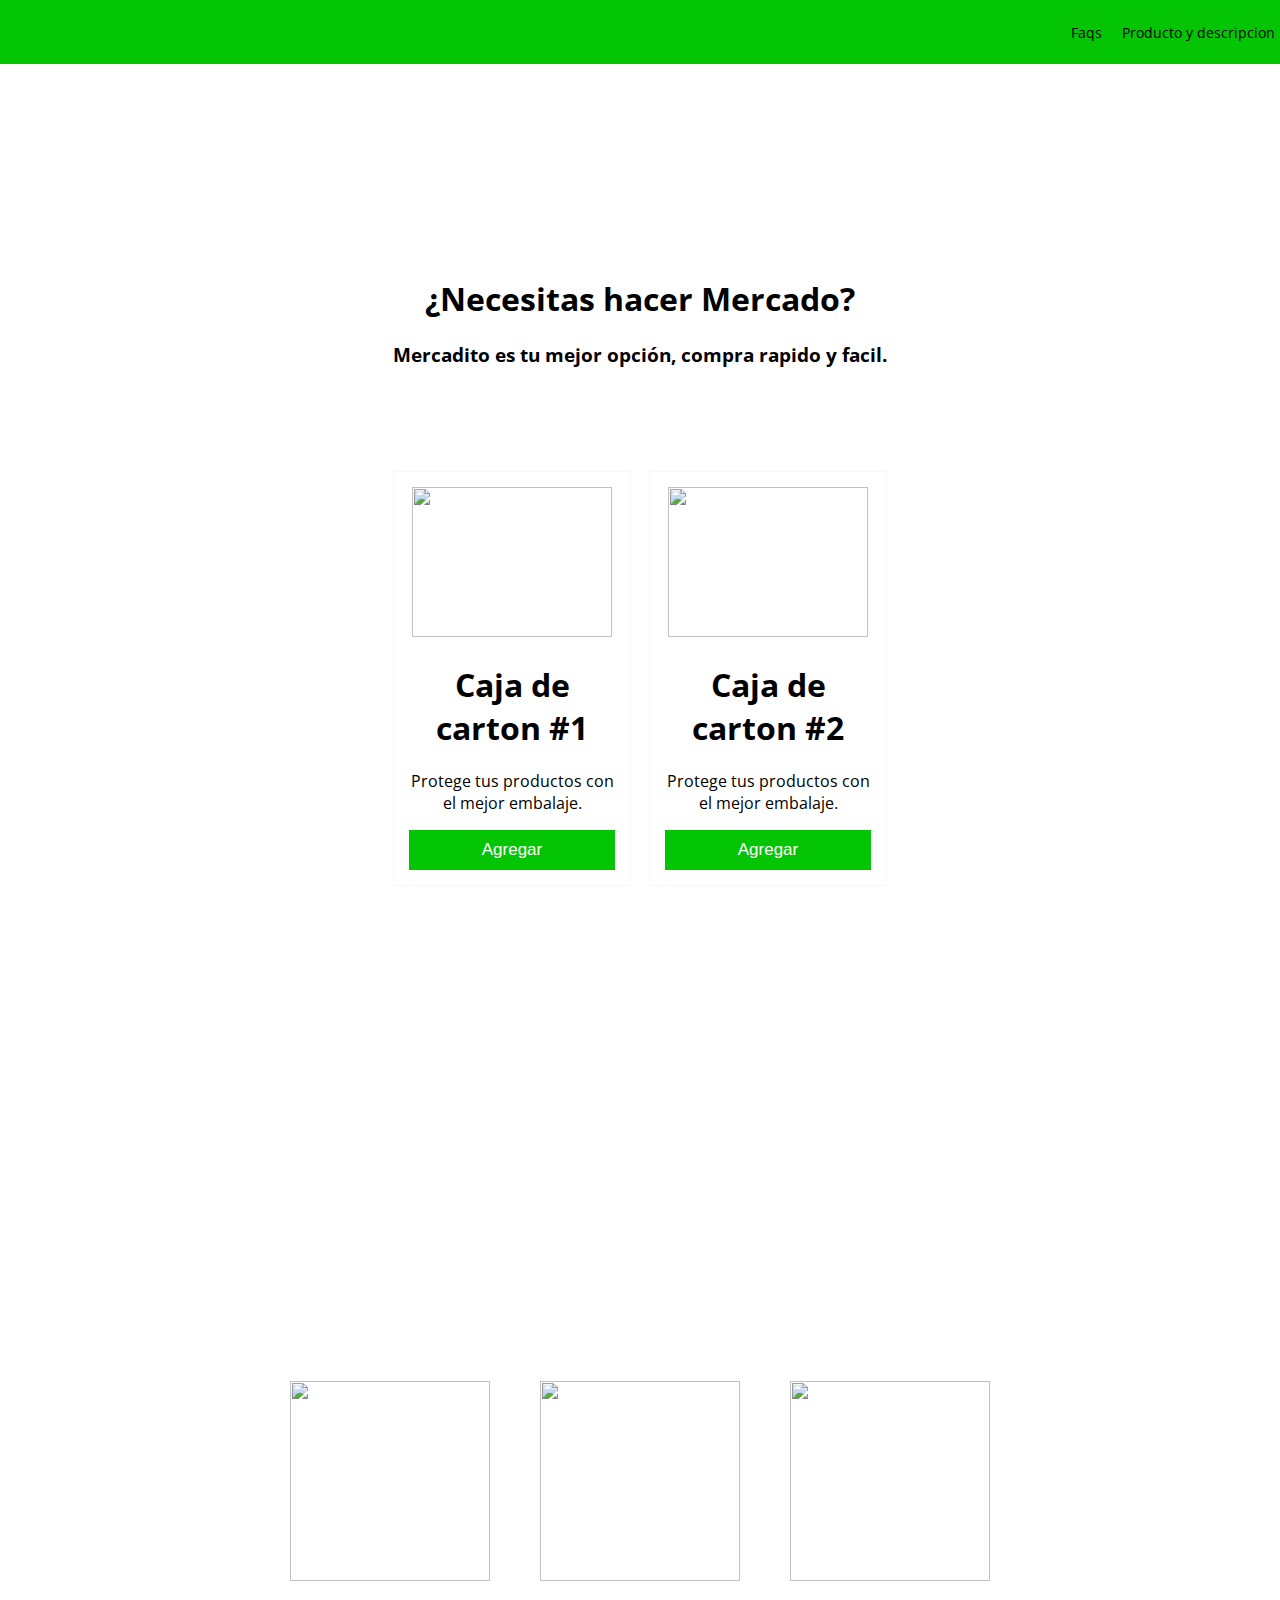
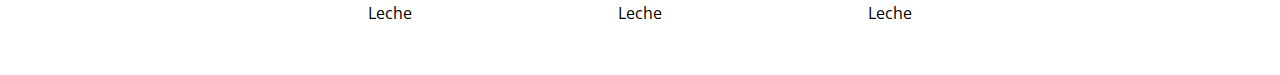
==== index.html @ a6bc33ea "agregando seccion nueva" ====
<!DOCTYPE html>
<html lang="es">

<head>
    <meta charset="UTF-8">
    <link rel="stylesheet" href="css/estilos.css">

    <title>Mercadito</title>
</head>
</style>

<body>

    <!-- Aquí empieza el navbar -->

    <nav>
        <div class="brand_image">
            <img src="images/logo-copy.png" alt="">
        </div>
        <div class="nav_options">
            <ul>
                <li><a href="#">Faqs</a></li>
                <li><a href="#">Producto y descripcion</a></li>
            </ul>
        </div>
    </nav>

    <!-- Aquí acaba el navbar -->

    <div class="main_section">
        <h1>¿Necesitas hacer Mercado?</h1>
        <h3>Mercadito es tu mejor opción, compra rapido y facil.</h3>
    </div>

    <div class="products">
        <div class="product">
            <div class="content">
                <div class="img_content">
                    <img class="img-box" src="images/caja1.jpg" alt="">
                </div>
                <h1>Caja de carton #1</h1>
                <p>Protege tus productos con el mejor embalaje.</p>
                <button class="main-buttom">Agregar</button>
            </div>
        </div>

        <div class="product">

            <div class="content">
                <div class="img_content">
                    <img class="img-box" src="images/caja2.jpg" alt="">
                </div>
                <h1>Caja de carton #2</h1>
                <p>Protege tus productos con el mejor embalaje.</p>
                <button class="main-buttom">Agregar</button>
            </div>
        </div>
    </div>

    <section class="catalog">
        <div class="catalog-product">
            <img class="leche" src="images/leche.jpg" alt="">
            <p>Leche</p>
        </div>
        <div class="catalog-product">
            <img class="leche" src="images/leche.jpg" alt="">
            <p>Leche</p>
        </div>
        <div class="catalog-product">
            <img class="leche" src="images/leche.jpg" alt="">
            <p>Leche</p>
        </div>

    </section>
    <script src="scripts/script.js"></script>
</body>

</html>
---- css/estilos.css ----
@import url('https://fonts.googleapis.com/css?family=Open+Sans:400,700&display=swap');

/*------------------------Variables*/

:root{
    /* colores */
    --green-color:#04c504;
    --white-color: white;
    --black-color: black;
    /* space */
    --space:10px;
    /* Tipografia */
    --normal:14px;
    /* box shadow */
    --box: 0 0 1px #d2cfcf;
}

/*------------------------Variables*/

html, body{
    padding: 0px;
    margin: 0px;
    font-family: 'Open Sans', sans-serif;
}

nav{
    display: flex;
    background-color: var(--green-color);
    padding: 5px;
    color: var(--white-color);
    justify-content: space-between;
    align-items: center;
}


nav ul{
    display: flex; 
}

nav li{
    padding-left: 20px;
    list-style: none ;
}

nav li a{
     color: var(--black-color);
     text-decoration: none;
     font-size: var(--normal);
     
}

nav li a:hover{
    color: var(--white-color);
}

/* ------------------------ Main section */



.main_section{
    padding: 15%;
    text-align: center;
}

.products{
    background-image: url("../images/curve.png ");
    max-height: 50px;
    background-size: cover;
    background-position: center top; 
    padding: 30%;
    display: flex;
}

.product{
    padding: var(--space);
    margin-top: -500px;
    text-align: center;
}

.product .content{
    background-color: var(--white-color);
    padding: 15px;
    border: var(--space);
    box-shadow:var(--box);
}

.img_content{
    text-align: center;
}

.img-box{
    width: 200px;
    height: 150px;
}

.main-buttom{
    background-color:var(--green-color);
    width: 100%;
    padding: var(--space);
    font-size: 17px;
    color: var(--white-color);
    border: 0;
}

.main-buttom:hover{
    background-color: #0a7c0a;
    cursor: pointer;
    border-radius: 2px;
}
.catalog{
    padding: var(--space);
    display: flex;
    justify-content: center;
}

.catalog-product{
    border:  rgb(214, 214, 214);
    padding: 15px;
    text-align: center;
    padding: 15px;
    margin: var(--space);
}

.leche{
    width: 200px;
    height: 200px;
}
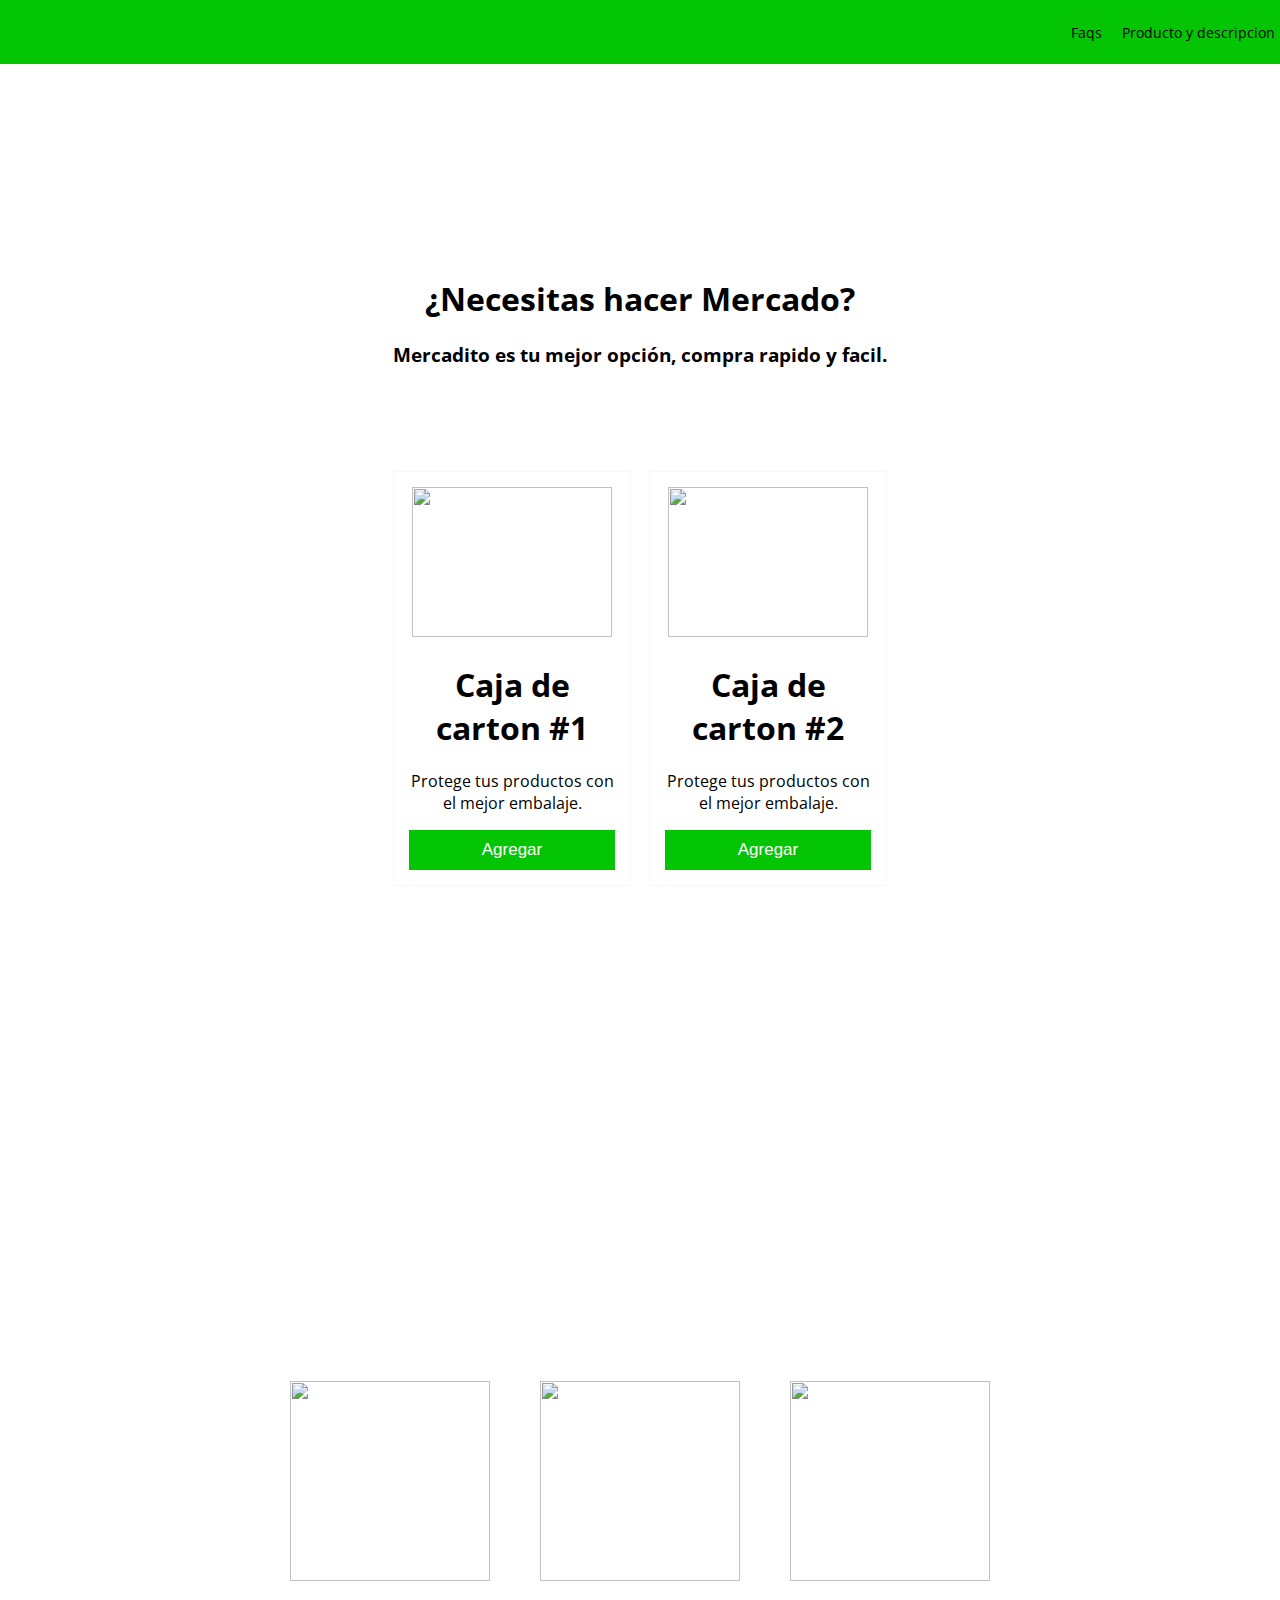
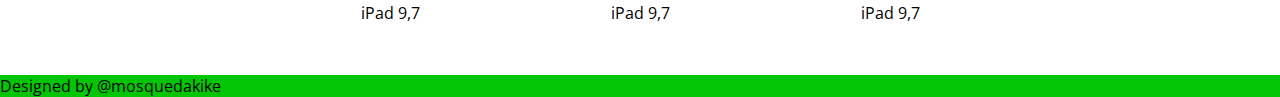
==== commit 2daa415b: "agregando footter" ====
--- a/index.html
+++ b/index.html
@@ -59,19 +59,24 @@
 
     <section class="catalog">
         <div class="catalog-product">
-            <img class="leche" src="images/leche.jpg" alt="">
-            <p>Leche</p>
+            <img class="leche" src="images/ipad.jpg" alt="">
+            <p>iPad 9,7</p>
         </div>
         <div class="catalog-product">
-            <img class="leche" src="images/leche.jpg" alt="">
-            <p>Leche</p>
+            <img class="leche" src="images/ipad.jpg" alt="">
+            <p>iPad 9,7</p>
         </div>
         <div class="catalog-product">
-            <img class="leche" src="images/leche.jpg" alt="">
-            <p>Leche</p>
+            <img class="leche" src="images/ipad.jpg" alt="">
+            <p>iPad 9,7</p>
+        </div>        
+    </section>
+
+    <footer class="footer">
+        <div class="contact">
+            Designed by @mosquedakike
         </div>
-
-    </section>
+    </footer>
     <script src="scripts/script.js"></script>
 </body>
 
--- a/css/estilos.css
+++ b/css/estilos.css
@@ -126,3 +126,8 @@
     height: 200px;
 }
 
+.footer{
+    padding: 0px;
+    margin: 0px;
+    background-color: var(--green-color);
+}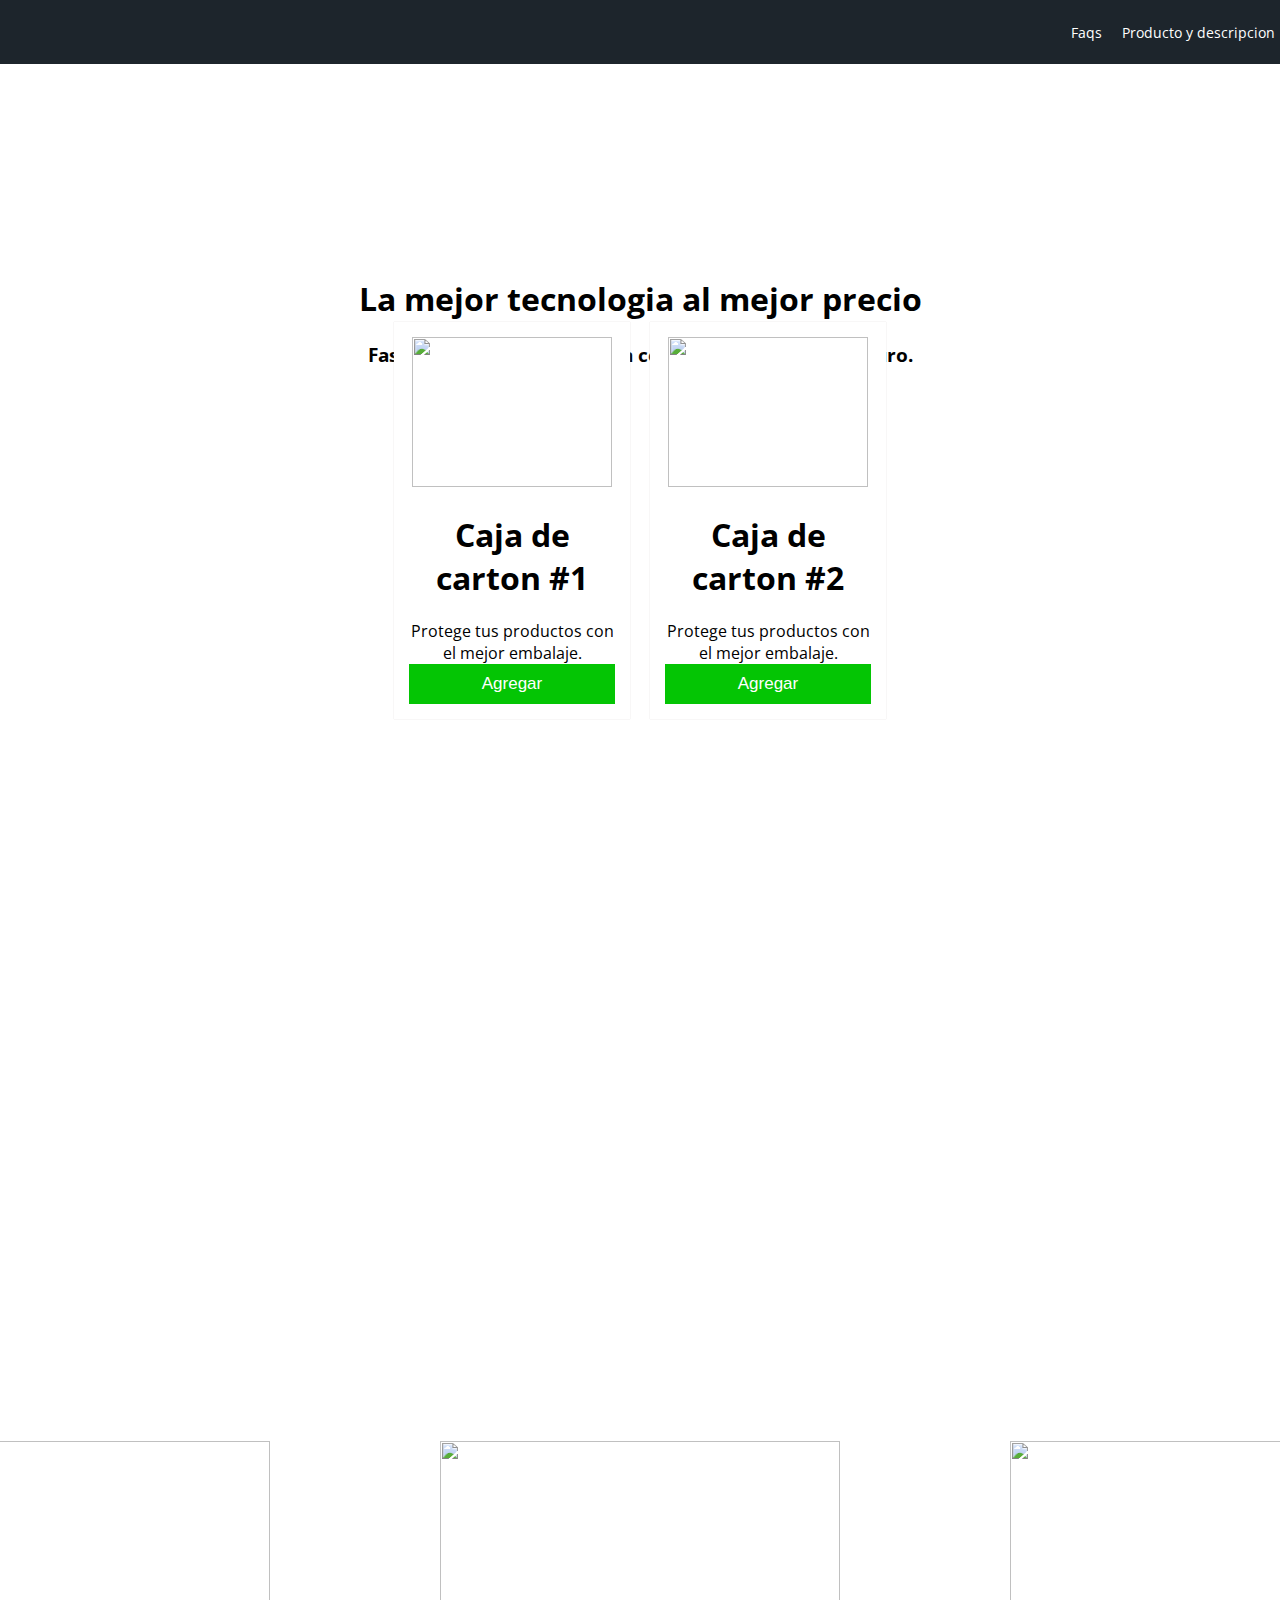
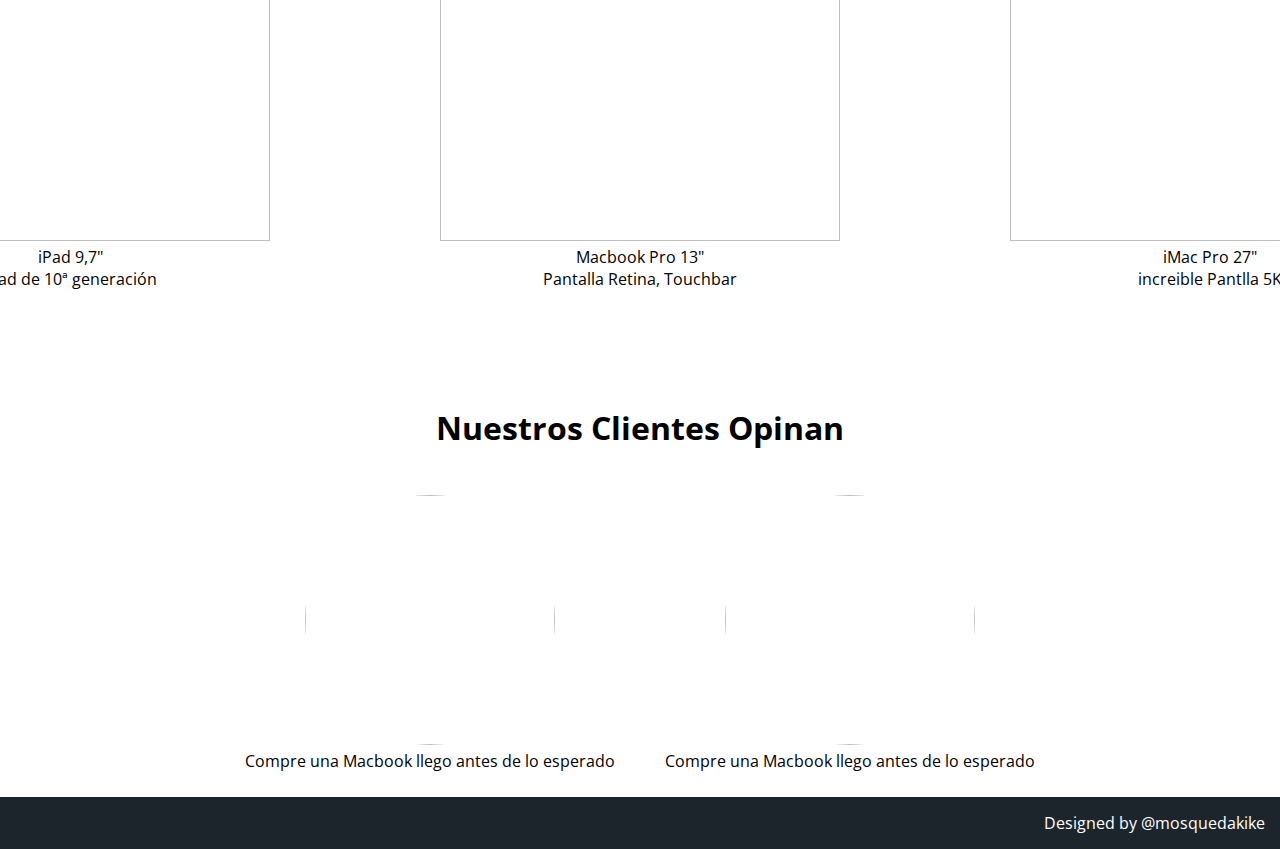
==== commit 17364296: "Agregando seccion de productos y clientes" ====
--- a/index.html
+++ b/index.html
@@ -28,13 +28,13 @@
     <!-- Aquí acaba el navbar -->
 
     <div class="main_section">
-        <h1>¿Necesitas hacer Mercado?</h1>
-        <h3>Mercadito es tu mejor opción, compra rapido y facil.</h3>
+        <h1>La mejor tecnologia al mejor precio</h1>
+        <h3>FastShop es tu mejor opción compra facil rapido y seguro.</h3>
     </div>
 
-    <div class="products">
-        <div class="product">
-            <div class="content">
+    <div class="products-box">
+        <div class="product-box">
+            <div class="content-box">
                 <div class="img_content">
                     <img class="img-box" src="images/caja1.jpg" alt="">
                 </div>
@@ -44,9 +44,9 @@
             </div>
         </div>
 
-        <div class="product">
+        <div class="product-box">
 
-            <div class="content">
+            <div class="content-box">
                 <div class="img_content">
                     <img class="img-box" src="images/caja2.jpg" alt="">
                 </div>
@@ -55,28 +55,48 @@
                 <button class="main-buttom">Agregar</button>
             </div>
         </div>
+
     </div>
 
     <section class="catalog">
         <div class="catalog-product">
-            <img class="leche" src="images/ipad.jpg" alt="">
-            <p>iPad 9,7</p>
+            <img class="img-product" src="images/ipad.jpg" alt="">
+            <p>iPad 9,7"</p>
+            <p>iPad de 10ª generación</p>
         </div>
         <div class="catalog-product">
-            <img class="leche" src="images/ipad.jpg" alt="">
-            <p>iPad 9,7</p>
+            <img class="img-product" src="images/MacBook.jpg" alt="">
+            <p>Macbook Pro 13"</p>
+            <p>Pantalla Retina, Touchbar</p>
         </div>
         <div class="catalog-product">
-            <img class="leche" src="images/ipad.jpg" alt="">
-            <p>iPad 9,7</p>
+            <img class="img-product" src="images/iMac-Pro.jpg" alt="">
+            <p>iMac Pro 27"</p>
+            <p>increible Pantlla 5K</p>
         </div>        
+    </section>
+
+    <div class="title-comments">
+            <h1>Nuestros Clientes Opinan</h1>
+    </div>
+
+    <section class="opinion">
+        <div class="opinion-clients">
+            <img class="img-client" src="images/client1.jpg" alt="">
+            <p>Compre una Macbook llego antes de lo esperado</p>
+        </div>
+        <div class="opinion-clients">
+            <img class="img-client" src="images/client1.jpg" alt="">
+            <p>Compre una Macbook llego antes de lo esperado</p>
+        </div>
     </section>
 
     <footer class="footer">
         <div class="contact">
-            Designed by @mosquedakike
+            <p>Designed by @mosquedakike</p>
         </div>
     </footer>
+
     <script src="scripts/script.js"></script>
 </body>
 
--- a/css/estilos.css
+++ b/css/estilos.css
@@ -25,7 +25,7 @@
 
 nav{
     display: flex;
-    background-color: var(--green-color);
+    background-color: #1d252c;
     padding: 5px;
     color: var(--white-color);
     justify-content: space-between;
@@ -43,7 +43,7 @@
 }
 
 nav li a{
-     color: var(--black-color);
+     color: var(--white-color);
      text-decoration: none;
      font-size: var(--normal);
      
@@ -51,6 +51,10 @@
 
 nav li a:hover{
     color: var(--white-color);
+}
+
+p{
+    margin: 0;
 }
 
 /* ------------------------ Main section */
@@ -62,7 +66,7 @@
     text-align: center;
 }
 
-.products{
+.products-box{
     background-image: url("../images/curve.png ");
     max-height: 50px;
     background-size: cover;
@@ -71,13 +75,13 @@
     display: flex;
 }
 
-.product{
+.product-box{
     padding: var(--space);
-    margin-top: -500px;
+    margin-top: -650px;
     text-align: center;
 }
 
-.product .content{
+.product-box .content-box{
     background-color: var(--white-color);
     padding: 15px;
     border: var(--space);
@@ -118,16 +122,39 @@
     padding: 15px;
     text-align: center;
     padding: 15px;
-    margin: var(--space);
+    margin: 70px;
 }
 
-.leche{
-    width: 200px;
-    height: 200px;
+.img-product{
+    width: 400px;
+    height: 400px;
+}
+
+.title-comments{
+    text-align: center;
+    justify-content: center;
+}
+
+.opinion{
+    text-align: center;
+    display: flex;
+    justify-content: center;
+}
+
+.opinion-clients{
+    margin: 25px;
+}
+
+.img-client{
+    width: 250px;
+    height: 250px;
+    border-radius: 200px 200px 200px 200px;
 }
 
 .footer{
-    padding: 0px;
-    margin: 0px;
-    background-color: var(--green-color);
+    padding: 15px;
+    border: 5px;
+    background-color: #1d252c;
+    color: white;
+    text-align: right;
 }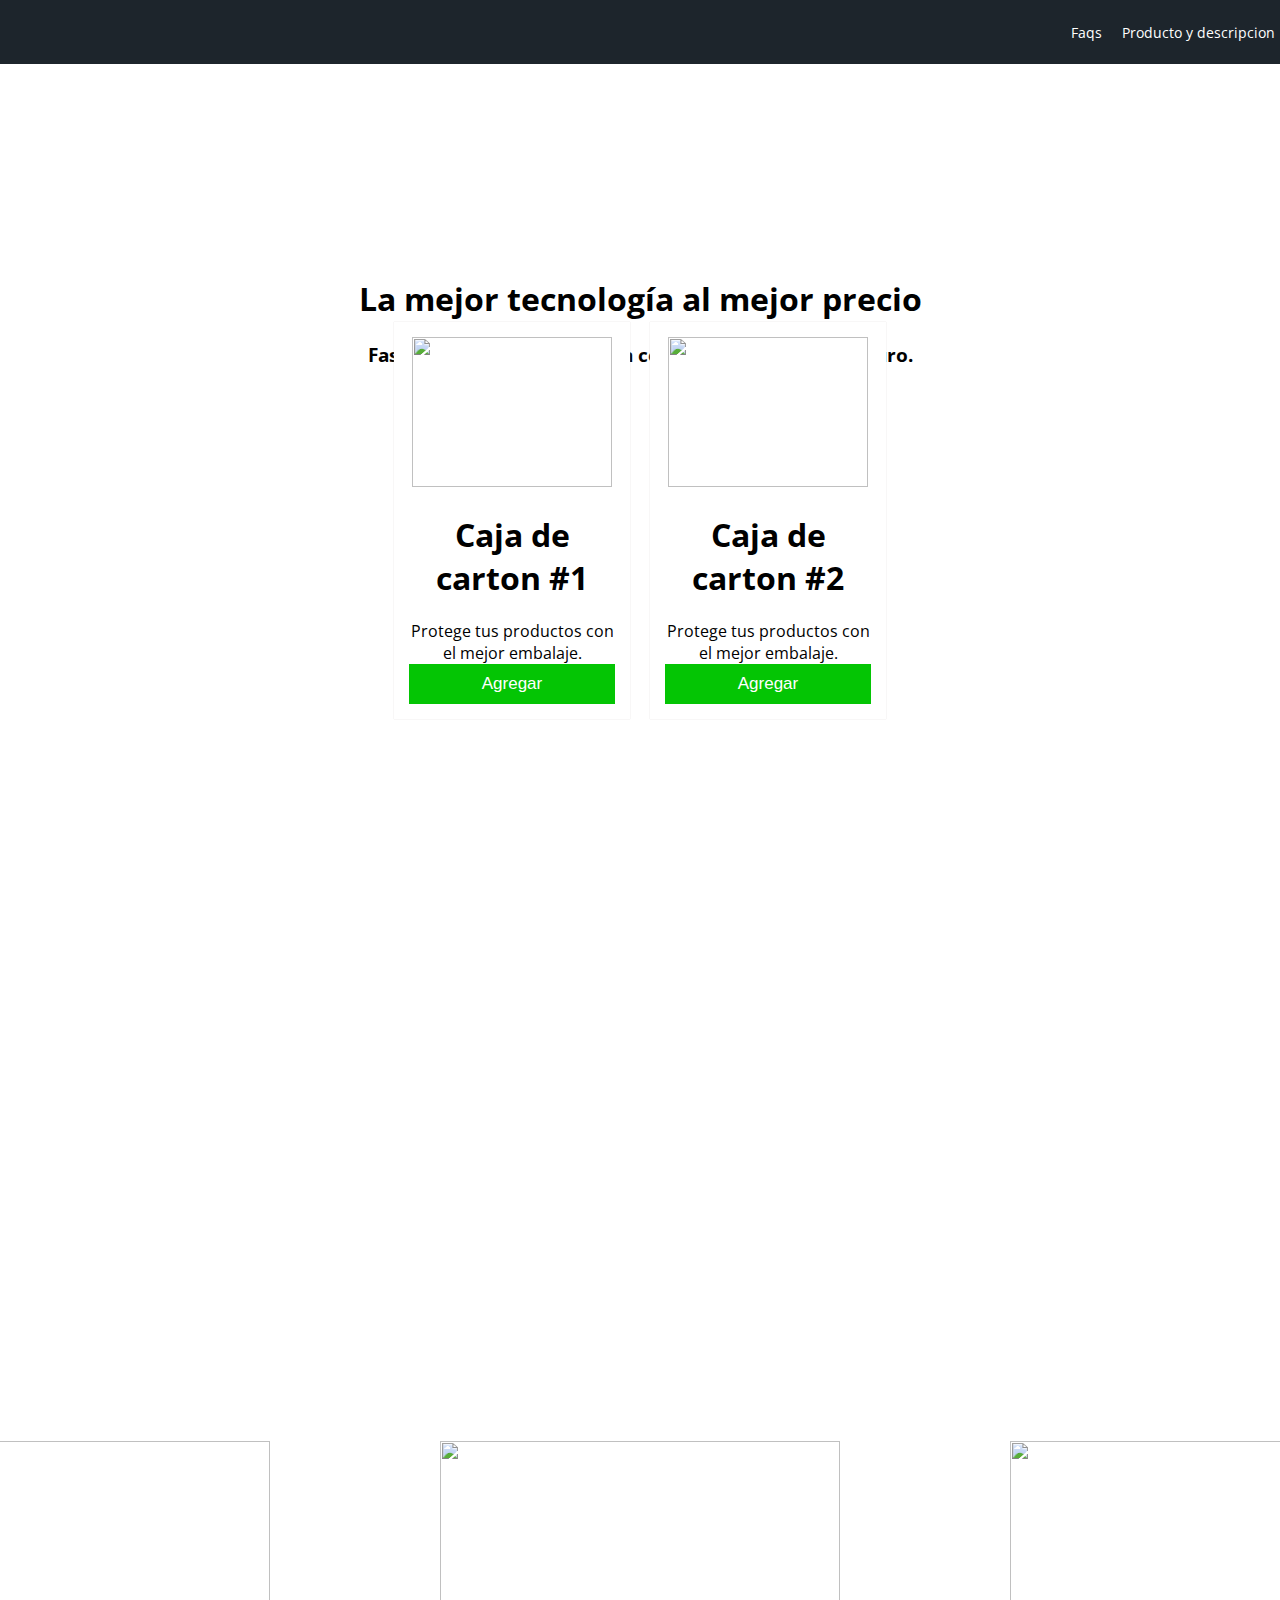
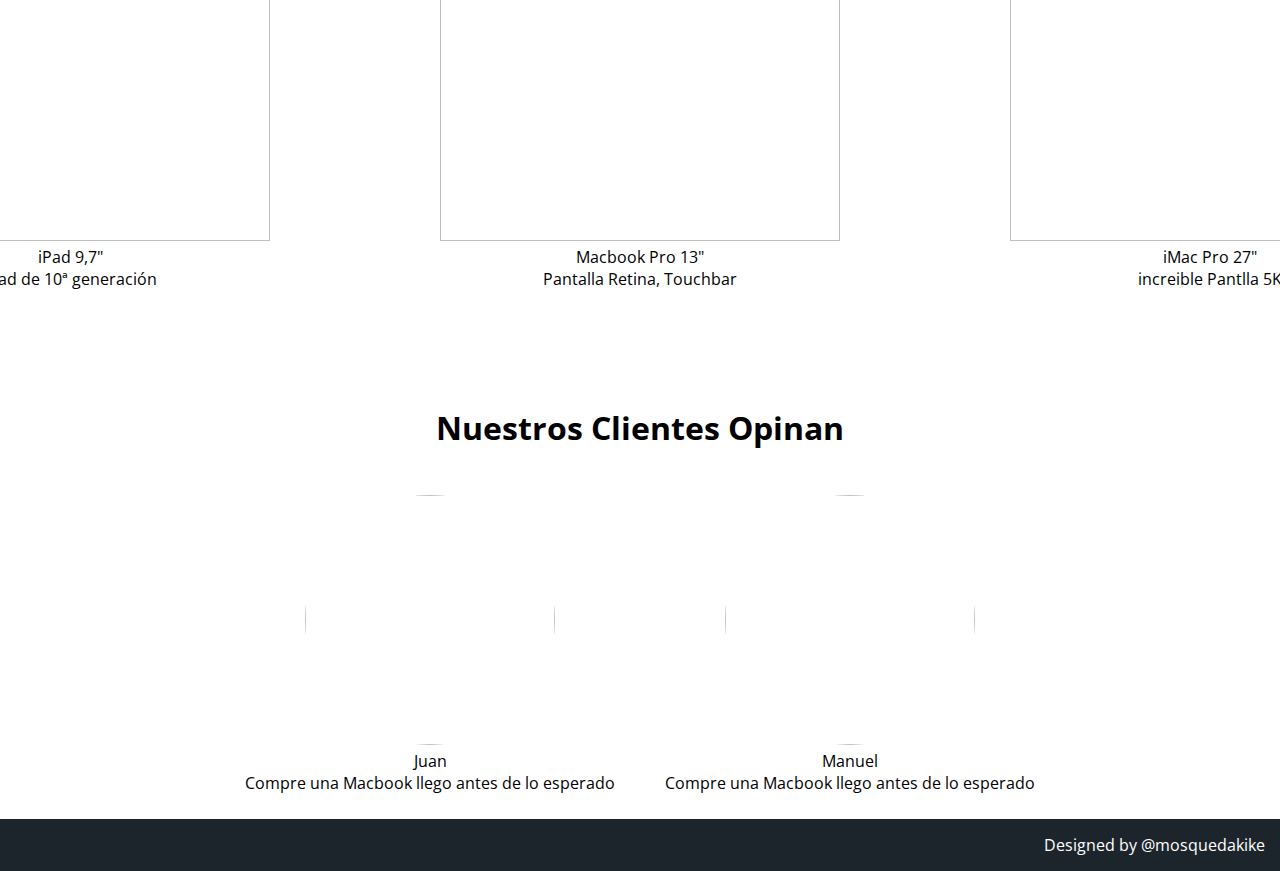
==== commit 0e35fab4: "Agregando nombres a seccion de clientes" ====
--- a/index.html
+++ b/index.html
@@ -28,7 +28,7 @@
     <!-- Aquí acaba el navbar -->
 
     <div class="main_section">
-        <h1>La mejor tecnologia al mejor precio</h1>
+        <h1>La mejor tecnología al mejor precio</h1>
         <h3>FastShop es tu mejor opción compra facil rapido y seguro.</h3>
     </div>
 
@@ -83,10 +83,12 @@
     <section class="opinion">
         <div class="opinion-clients">
             <img class="img-client" src="images/client1.jpg" alt="">
+            <p>Juan</p>
             <p>Compre una Macbook llego antes de lo esperado</p>
         </div>
         <div class="opinion-clients">
             <img class="img-client" src="images/client1.jpg" alt="">
+            <p>Manuel</p>
             <p>Compre una Macbook llego antes de lo esperado</p>
         </div>
     </section>
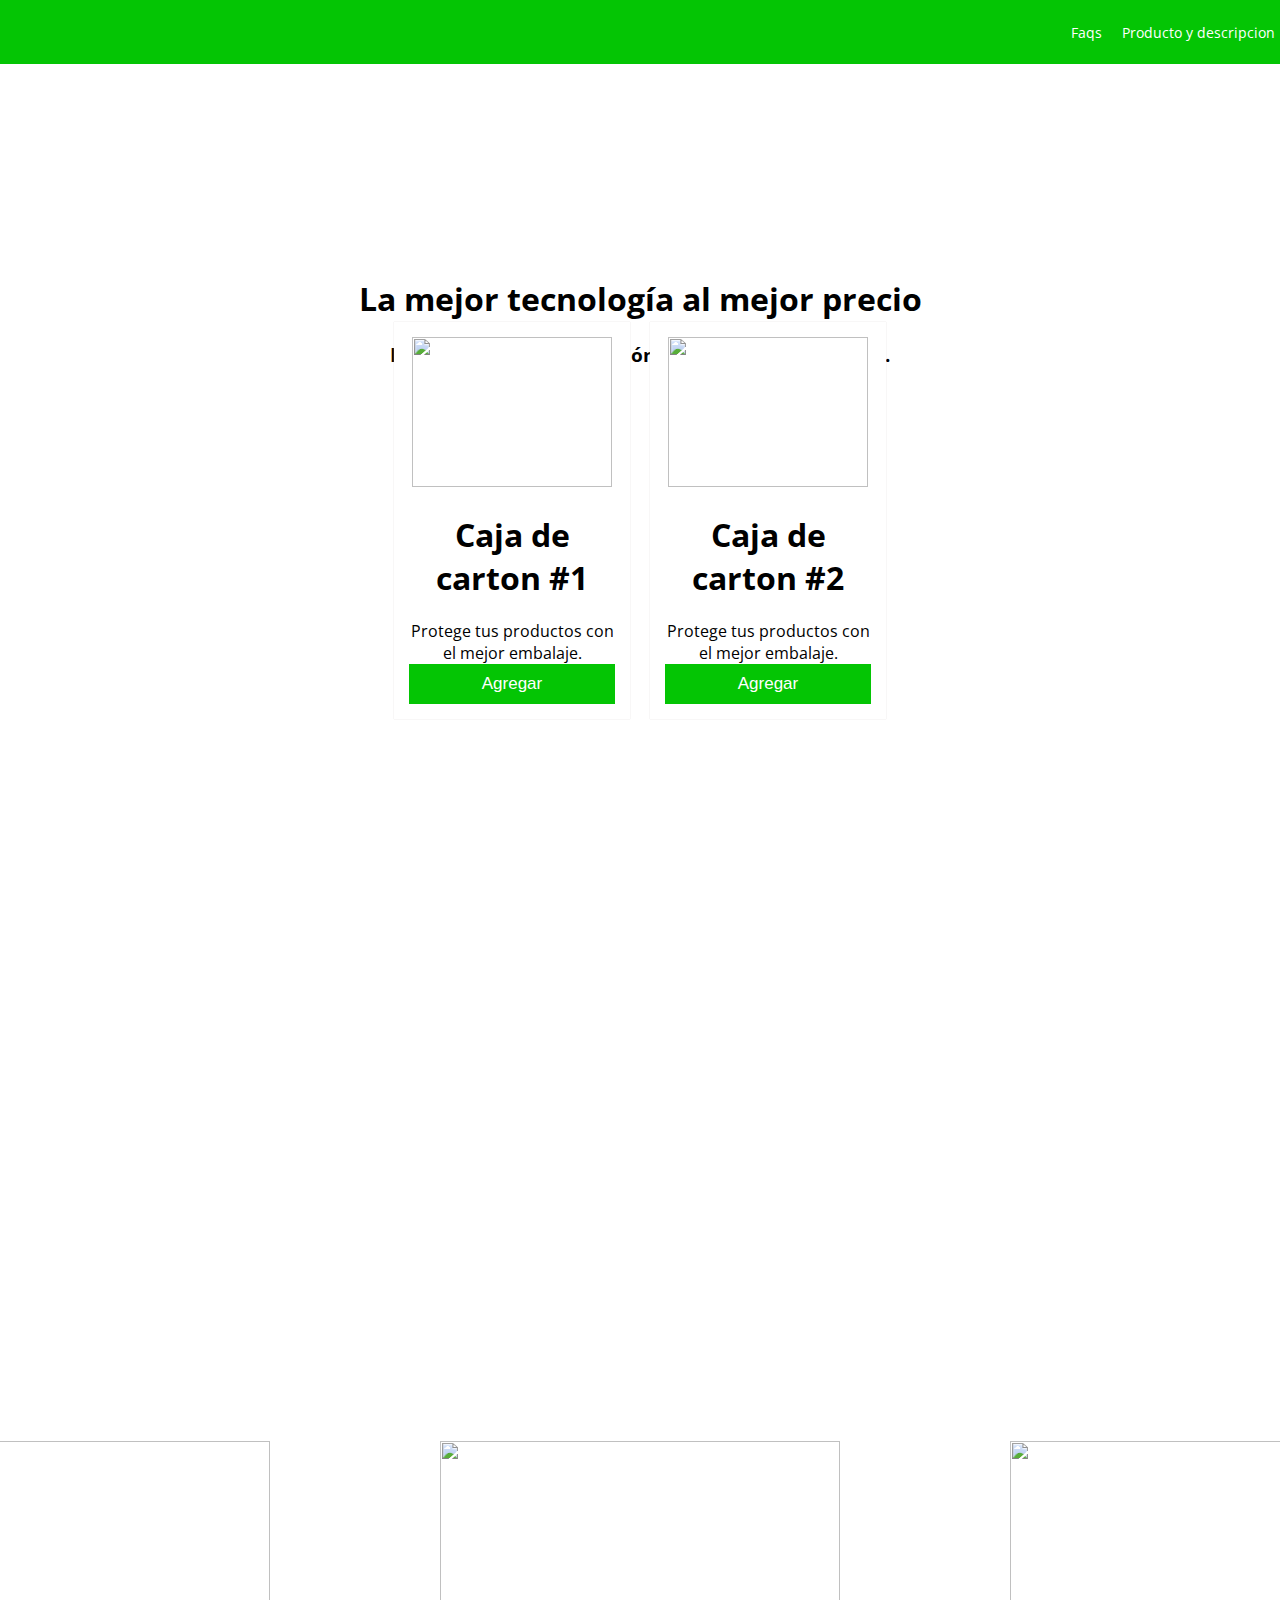
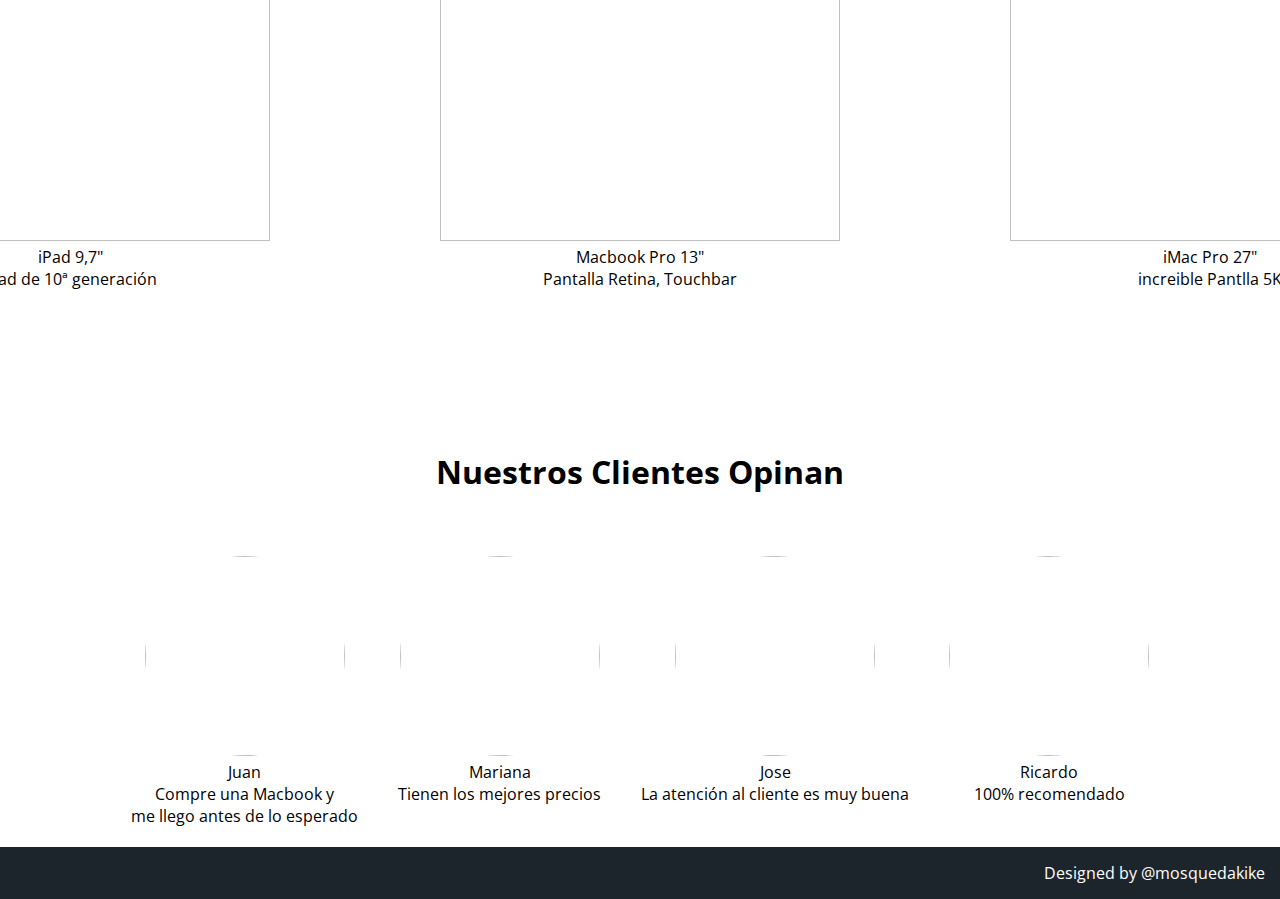
==== commit 8ea391f0: "editando comentarios de clientes" ====
--- a/index.html
+++ b/index.html
@@ -29,7 +29,7 @@
 
     <div class="main_section">
         <h1>La mejor tecnología al mejor precio</h1>
-        <h3>FastShop es tu mejor opción compra facil rapido y seguro.</h3>
+        <h3>FastShop es tu mejor opción compra rapido y seguro.</h3>
     </div>
 
     <div class="products-box">
@@ -75,21 +75,34 @@
             <p>increible Pantlla 5K</p>
         </div>        
     </section>
-
+    <br>
+    <br>
     <div class="title-comments">
             <h1>Nuestros Clientes Opinan</h1>
+            <br>
     </div>
 
     <section class="opinion">
         <div class="opinion-clients">
             <img class="img-client" src="images/client1.jpg" alt="">
             <p>Juan</p>
-            <p>Compre una Macbook llego antes de lo esperado</p>
+            <p>Compre una Macbook y</p>
+            <p>me llego antes de lo esperado</p>
         </div>
         <div class="opinion-clients">
             <img class="img-client" src="images/client1.jpg" alt="">
-            <p>Manuel</p>
-            <p>Compre una Macbook llego antes de lo esperado</p>
+            <p>Mariana</p>
+            <p>Tienen los mejores precios</p>
+        </div>
+        <div class="opinion-clients">
+            <img class="img-client" src="images/client1.jpg" alt="">
+            <p>Jose</p>
+            <p>La atención al cliente es muy buena</p>
+        </div>
+        <div class="opinion-clients">
+            <img class="img-client" src="images/client1.jpg" alt="">
+            <p>Ricardo</p>
+            <p>100% recomendado</p>
         </div>
     </section>
 
--- a/css/estilos.css
+++ b/css/estilos.css
@@ -25,7 +25,7 @@
 
 nav{
     display: flex;
-    background-color: #1d252c;
+    background-color: var(--green-color);
     padding: 5px;
     color: var(--white-color);
     justify-content: space-between;
@@ -142,12 +142,12 @@
 }
 
 .opinion-clients{
-    margin: 25px;
+    margin: 20px;
 }
 
 .img-client{
-    width: 250px;
-    height: 250px;
+    width: 200px;
+    height: 200px;
     border-radius: 200px 200px 200px 200px;
 }
 
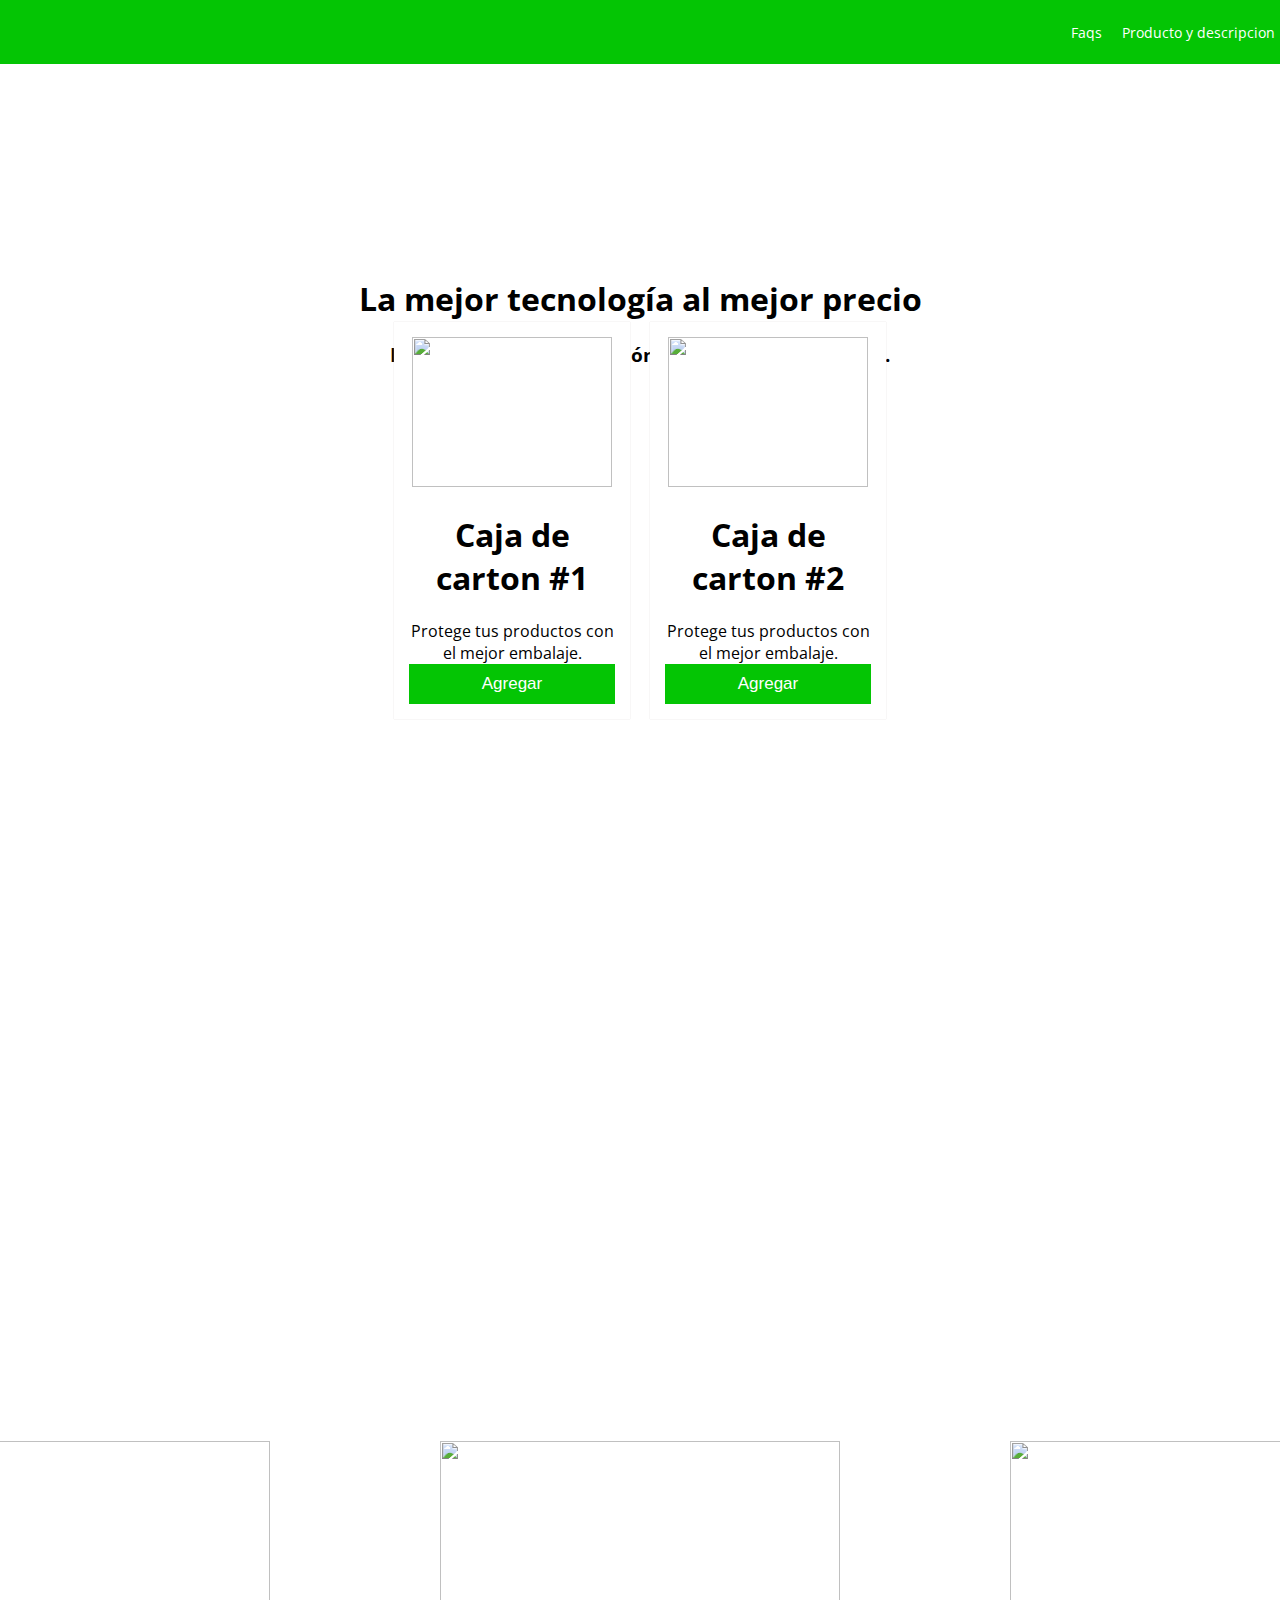
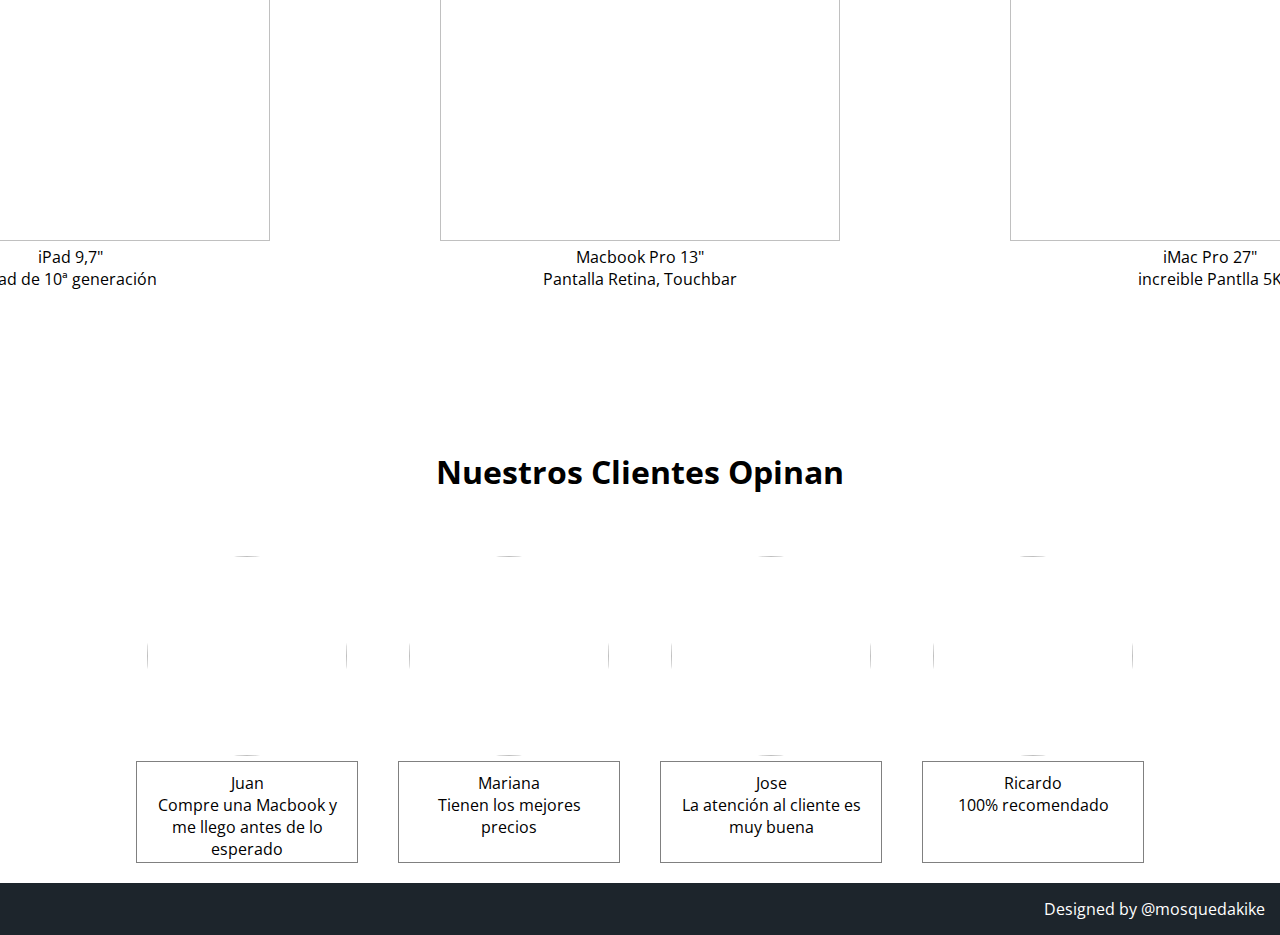
==== commit 518d742a: "mejorando seccion de comentarios con cajas" ====
--- a/index.html
+++ b/index.html
@@ -85,24 +85,32 @@
     <section class="opinion">
         <div class="opinion-clients">
             <img class="img-client" src="images/client1.jpg" alt="">
-            <p>Juan</p>
-            <p>Compre una Macbook y</p>
-            <p>me llego antes de lo esperado</p>
+            <div class="comments">
+                <p>Juan</p>
+                <p>Compre una Macbook y</p>
+                <p>me llego antes de lo esperado</p>
+            </div>
         </div>
         <div class="opinion-clients">
             <img class="img-client" src="images/client1.jpg" alt="">
-            <p>Mariana</p>
-            <p>Tienen los mejores precios</p>
+            <div class="comments">
+                <p>Mariana</p>
+                <p>Tienen los mejores precios</p>
+            </div>
         </div>
         <div class="opinion-clients">
             <img class="img-client" src="images/client1.jpg" alt="">
-            <p>Jose</p>
-            <p>La atención al cliente es muy buena</p>
+            <div class="comments">
+                <p>Jose</p>
+                <p>La atención al cliente es muy buena</p>
+            </div>
         </div>
         <div class="opinion-clients">
             <img class="img-client" src="images/client1.jpg" alt="">
-            <p>Ricardo</p>
-            <p>100% recomendado</p>
+            <div class="comments">
+                <p>Ricardo</p>
+            <p>100% recomendado</p> 
+            </div>
         </div>
     </section>
 
--- a/css/estilos.css
+++ b/css/estilos.css
@@ -151,6 +151,14 @@
     border-radius: 200px 200px 200px 200px;
 }
 
+.comments{
+    border: solid gray 1px;
+    padding: 10px;
+    width: 200px;
+    height: 80px;
+    text-align: center;
+}
+
 .footer{
     padding: 15px;
     border: 5px;
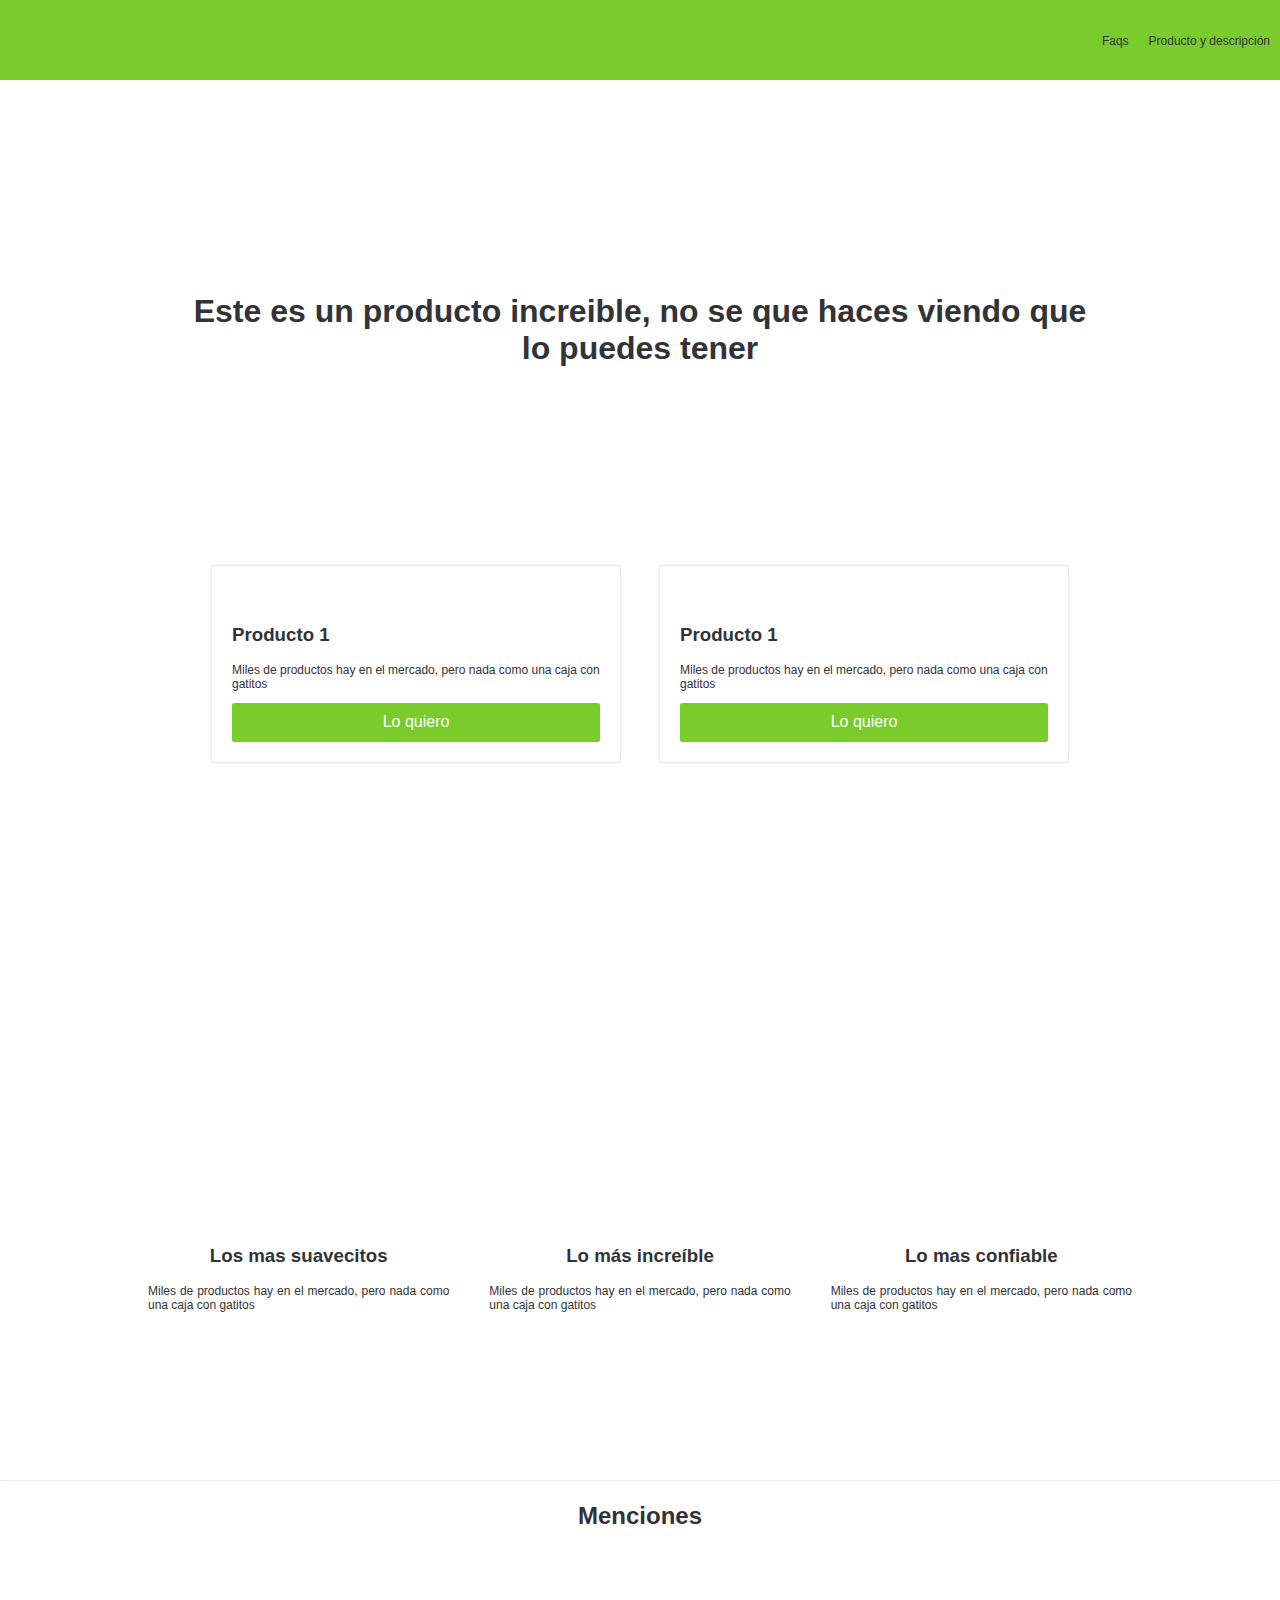
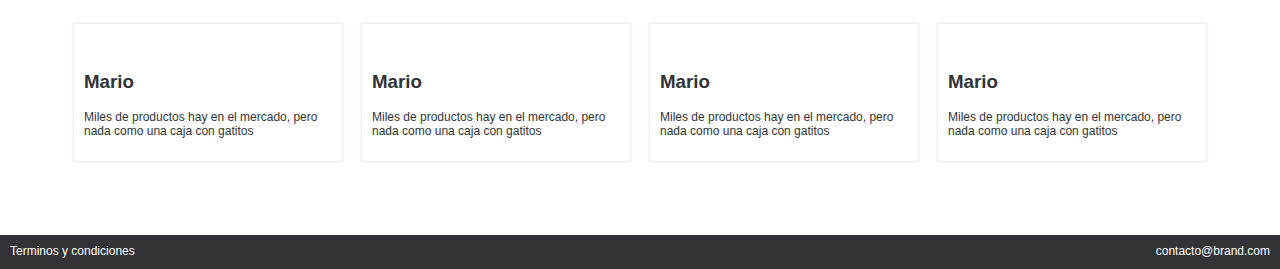
==== commit 26f1267d: "reconstruyendo el sitio a la version del curso" ====
--- a/index.html
+++ b/index.html
@@ -3,124 +3,138 @@
 
 <head>
     <meta charset="UTF-8">
+    <link rel="stylesheet" href="css/normalize.css">
     <link rel="stylesheet" href="css/estilos.css">
-
     <title>Mercadito</title>
 </head>
 </style>
 
-<body>
-
-    <!-- Aquí empieza el navbar -->
-
+  <body>
     <nav>
-        <div class="brand_image">
-            <img src="images/logo-copy.png" alt="">
-        </div>
-        <div class="nav_options">
-            <ul>
-                <li><a href="#">Faqs</a></li>
-                <li><a href="#">Producto y descripcion</a></li>
-            </ul>
-        </div>
+      <img src="images/logo.png" alt="">
+      <ul>
+        <li>
+          <a href="#">Faqs</a></li>
+        <li>
+          <a href="#">Producto y descripción</a></li>
+      </ul>
     </nav>
 
     <!-- Aquí acaba el navbar -->
 
-    <div class="main_section">
-        <h1>La mejor tecnología al mejor precio</h1>
-        <h3>FastShop es tu mejor opción compra rapido y seguro.</h3>
-    </div>
+    <h1 class="main_section">
+            Este es un producto increible, no se que haces viendo que lo puedes tener
+    </h1>
+<!-- Inicio productos -->
+<div class="products">
+        <div class="product">
+          <div class="content">
+            <div class="image-product">
+              <img src="images/box1.png" alt="">
+            </div>
+            <h3>Producto 1</h3>
+            <p>Miles de productos hay en el mercado, pero nada como una caja con gatitos</p>
+            <button class="main_btn">
+              Lo quiero
+            </button>
+          </div>
+        </div>
+        <div class="product">
+          <div class="content">
+            <div class="image-product">
+              <img src="images/box2.png" alt="">
+            </div>
+            <h3>Producto 1</h3>
+            <p>Miles de productos hay en el mercado, pero nada como una caja con gatitos</p>
+            <button class="main_btn">
+              Lo quiero
+            </button>
+          </div>
+        </div>
+      </div>
+      <!-- Fin productos -->
+      <!-- Inicia beneficios -->
+      <div class="beneficios">
+        <div class="beneficio">
+          <div class="content_beneficio">
+            <img src="images/b1.png" alt="">
+            <h3>Los mas suavecitos</h3>
+            <p class="text_beneficio">
+              Miles de productos hay en el mercado, pero nada como una caja con gatitos
+            </p>
+          </div>
+        </div>
+        <div class="beneficio">
+          <div class="content_beneficio">
+            <img src="images/b2.png" alt="">
+            <h3>Lo más increíble</h3>
+            <p class="text_beneficio">
+              Miles de productos hay en el mercado, pero nada como una caja con gatitos
+            </p>
+          </div>
+        </div>
+        <div class="beneficio">
+          <div class="content_beneficio">
+            <img src="images/b3.png" alt="">
+            <h3>Lo mas confiable</h3>
+            <p class="text_beneficio">
+              Miles de productos hay en el mercado, pero nada como una caja con gatitos
+            </p>
+          </div>
+        </div>
+      </div>
+      <!-- Fin beneficios -->
+      <hr>
+      <!-- Inicia menciones -->
+      <h2 class="mention_title">Menciones</h2>
+      <div class="mentions">
+        <div class="mention">
+          <div class="content_mention">
+            <img src="images/p1.png" alt="">
+            <div class="text">
+              <h3>Mario</h3>
+              <p>Miles de productos hay en el mercado, pero nada como una caja con gatitos</p>
+            </div>
+          </div>
+        </div>
+        <div class="mention">
+          <div class="content_mention">
+            <img src="images/p2.png" alt="">
+            <div class="text">
+              <h3>Mario</h3>
+              <p>Miles de productos hay en el mercado, pero nada como una caja con gatitos</p>
+            </div>
+          </div>
+        </div>
+        <div class="mention">
+          <div class="content_mention">
+            <img src="images/p3.png" alt="">
+            <div class="text">
+              <h3>Mario</h3>
+              <p>Miles de productos hay en el mercado, pero nada como una caja con gatitos</p>
+            </div>
+          </div>
+        </div>
+        <div class="mention">
+          <div class="content_mention">
+            <img src="images/p4.png" alt="">
+            <div class="text">
+              <h3>Mario</h3>
+              <p>Miles de productos hay en el mercado, pero nada como una caja con gatitos</p>
+            </div>
+          </div>
+        </div>
+      </div>
+      <!-- Fin de menciones -->
+      <!-- Inicio de footer -->
+      <footer>
+        <div class="option">Terminos y condiciones</div>
+        <div class="option">contacto@brand.com</div>
+      </footer>
+          <!-- Fin de Footer -->
 
-    <div class="products-box">
-        <div class="product-box">
-            <div class="content-box">
-                <div class="img_content">
-                    <img class="img-box" src="images/caja1.jpg" alt="">
-                </div>
-                <h1>Caja de carton #1</h1>
-                <p>Protege tus productos con el mejor embalaje.</p>
-                <button class="main-buttom">Agregar</button>
-            </div>
-        </div>
-
-        <div class="product-box">
-
-            <div class="content-box">
-                <div class="img_content">
-                    <img class="img-box" src="images/caja2.jpg" alt="">
-                </div>
-                <h1>Caja de carton #2</h1>
-                <p>Protege tus productos con el mejor embalaje.</p>
-                <button class="main-buttom">Agregar</button>
-            </div>
-        </div>
-
-    </div>
-
-    <section class="catalog">
-        <div class="catalog-product">
-            <img class="img-product" src="images/ipad.jpg" alt="">
-            <p>iPad 9,7"</p>
-            <p>iPad de 10ª generación</p>
-        </div>
-        <div class="catalog-product">
-            <img class="img-product" src="images/MacBook.jpg" alt="">
-            <p>Macbook Pro 13"</p>
-            <p>Pantalla Retina, Touchbar</p>
-        </div>
-        <div class="catalog-product">
-            <img class="img-product" src="images/iMac-Pro.jpg" alt="">
-            <p>iMac Pro 27"</p>
-            <p>increible Pantlla 5K</p>
-        </div>        
-    </section>
-    <br>
-    <br>
-    <div class="title-comments">
-            <h1>Nuestros Clientes Opinan</h1>
-            <br>
-    </div>
-
-    <section class="opinion">
-        <div class="opinion-clients">
-            <img class="img-client" src="images/client1.jpg" alt="">
-            <div class="comments">
-                <p>Juan</p>
-                <p>Compre una Macbook y</p>
-                <p>me llego antes de lo esperado</p>
-            </div>
-        </div>
-        <div class="opinion-clients">
-            <img class="img-client" src="images/client1.jpg" alt="">
-            <div class="comments">
-                <p>Mariana</p>
-                <p>Tienen los mejores precios</p>
-            </div>
-        </div>
-        <div class="opinion-clients">
-            <img class="img-client" src="images/client1.jpg" alt="">
-            <div class="comments">
-                <p>Jose</p>
-                <p>La atención al cliente es muy buena</p>
-            </div>
-        </div>
-        <div class="opinion-clients">
-            <img class="img-client" src="images/client1.jpg" alt="">
-            <div class="comments">
-                <p>Ricardo</p>
-            <p>100% recomendado</p> 
-            </div>
-        </div>
-    </section>
-
-    <footer class="footer">
-        <div class="contact">
-            <p>Designed by @mosquedakike</p>
-        </div>
-    </footer>
-
+              <!-- Script -->
     <script src="scripts/script.js"></script>
+     <!-- Cierra body -->
 </body>
-
 </html>--- a/css/estilos.css
+++ b/css/estilos.css
@@ -1,168 +1,166 @@
-@import url('https://fonts.googleapis.com/css?family=Open+Sans:400,700&display=swap');
+/*
+#  ·················
+#  ··_______________
+#  ·/·___/·___/·___/
+#  /·/__(__··|__··)·
+#  \___/____/____/··
+#  ·················
+*/
 
-/*------------------------Variables*/
-
+/*------ Variables */
 :root{
-    /* colores */
-    --green-color:#04c504;
+    /*------ Colores */
+    --green-color: #7ACC2D;
+    --black-color: #313337;
     --white-color: white;
-    --black-color: black;
-    /* space */
+    /*------ Tipografía */
+    --normal:12px;
+    /*------ Espaciado */
     --space:10px;
-    /* Tipografia */
-    --normal:14px;
-    /* box shadow */
-    --box: 0 0 1px #d2cfcf;
-}
-
-/*------------------------Variables*/
-
-html, body{
-    padding: 0px;
-    margin: 0px;
-    font-family: 'Open Sans', sans-serif;
-}
-
-nav{
+    --space-2:20px;
+  }
+  
+  /* -------------------------------------------  */
+  html, body{
+    margin:0;
+    padding: 0;
+    font-family: helvetica;
+    color: var(--black-color);
+  }
+  
+  p{
+    font-size: var(--normal);
+  }
+  
+  nav{
     display: flex;
-    background-color: var(--green-color);
-    padding: 5px;
-    color: var(--white-color);
     justify-content: space-between;
     align-items: center;
-}
-
-
-nav ul{
-    display: flex; 
-}
-
-nav li{
-    padding-left: 20px;
-    list-style: none ;
-}
-
-nav li a{
-     color: var(--white-color);
-     text-decoration: none;
-     font-size: var(--normal);
-     
-}
-
-nav li a:hover{
-    color: var(--white-color);
-}
-
-p{
-    margin: 0;
-}
-
-/* ------------------------ Main section */
-
-
-
-.main_section{
-    padding: 15%;
-    text-align: center;
-}
-
-.products-box{
-    background-image: url("../images/curve.png ");
-    max-height: 50px;
-    background-size: cover;
-    background-position: center top; 
-    padding: 30%;
-    display: flex;
-}
-
-.product-box{
-    padding: var(--space);
-    margin-top: -650px;
-    text-align: center;
-}
-
-.product-box .content-box{
-    background-color: var(--white-color);
-    padding: 15px;
-    border: var(--space);
-    box-shadow:var(--box);
-}
-
-.img_content{
-    text-align: center;
-}
-
-.img-box{
-    width: 200px;
-    height: 150px;
-}
-
-.main-buttom{
-    background-color:var(--green-color);
     width: 100%;
     padding: var(--space);
-    font-size: 17px;
+    min-height: 60px;
+    background-color: var(--green-color);
+  }
+  
+  nav a{
+    text-decoration: none;
+    color: var(--black-color);
+    font-size: var(--normal);
+  }
+  
+  nav a:hover{
     color: var(--white-color);
-    border: 0;
-}
-
-.main-buttom:hover{
-    background-color: #0a7c0a;
+  }
+  
+  nav ul {
+    display: flex;
+  }
+  
+  nav ul li{
+    padding-right: 20px;
+    list-style: none;
+  }
+  
+  hr{
+    opacity: .2;
+  }
+  
+  /* ------------------------------------------- MAIN SECTION */
+  
+  .main_section{
+    text-align: center;
+    padding: 15%;
+  }
+  
+  /* -------------------------------------------  PRODUCTOS */
+  
+  .products{
+    background-image: url("../images/curve.png");
+    padding: 15%;
+    background-position: center top;
+    background-repeat: no-repeat;
+    display: flex;
+    height: 95px;
+    background-size: cover;
+  
+  }
+  
+  .product{
+    padding: 20px;
+    margin-top: -226px;
+  }
+  
+  .image-product{
+    text-align: center;
+  }
+  
+  .content{
+    padding: 20px;
+    background: var(--white-color);
+    border-radius: 3px;
+    box-shadow: 0px 0 2px 1px #e6e5e9;
+  }
+  
+  .main_btn{
+    padding: var(--space);
+    background-color: var(--green-color);
+    width: 100%;
+    border: 0px;
+    border-radius: 2px;
     cursor: pointer;
-    border-radius: 2px;
-}
-.catalog{
+    color: var(--white-color);
+  }
+  .main_btn:hover{
+    background-color: #63a426;
+  }
+  
+  /* Beneficios */
+  .beneficios{
+    padding: 10%;
+    display: flex;
+  }
+  
+  .beneficio{
+    text-align: center;
+    padding: 20px;
+  }
+  
+  .beneficio img{
+    max-height: 100px
+  }
+  
+  .text_beneficio{
+    text-align: justify;
+  }
+  
+  /* Mentions */
+  .mentions{
+    display: flex;
+    padding: 5%;
+  }
+  .mention img{
+    width: 100%;
+  }
+  h2.mention_title{
+    text-align: center;
+  }
+  .mention{
     padding: var(--space);
+  }
+  .content_mention{
+    box-shadow: 0px 0 2px 1px #e6e5e9;
+  }
+  .mention .text{
+    padding: var(--space);
+  }
+  
+  /* ------------------------------------------- Footer */
+  footer{
     display: flex;
-    justify-content: center;
-}
-
-.catalog-product{
-    border:  rgb(214, 214, 214);
-    padding: 15px;
-    text-align: center;
-    padding: 15px;
-    margin: 70px;
-}
-
-.img-product{
-    width: 400px;
-    height: 400px;
-}
-
-.title-comments{
-    text-align: center;
-    justify-content: center;
-}
-
-.opinion{
-    text-align: center;
-    display: flex;
-    justify-content: center;
-}
-
-.opinion-clients{
-    margin: 20px;
-}
-
-.img-client{
-    width: 200px;
-    height: 200px;
-    border-radius: 200px 200px 200px 200px;
-}
-
-.comments{
-    border: solid gray 1px;
-    padding: 10px;
-    width: 200px;
-    height: 80px;
-    text-align: center;
-}
-
-.footer{
-    padding: 15px;
-    border: 5px;
-    background-color: #1d252c;
-    color: white;
-    text-align: right;
-}+    justify-content: space-between;
+    font-size: var(--normal);
+    background-color: var(--black-color);
+    padding: var(--space);
+    color: var(--white-color);
+  }
+  